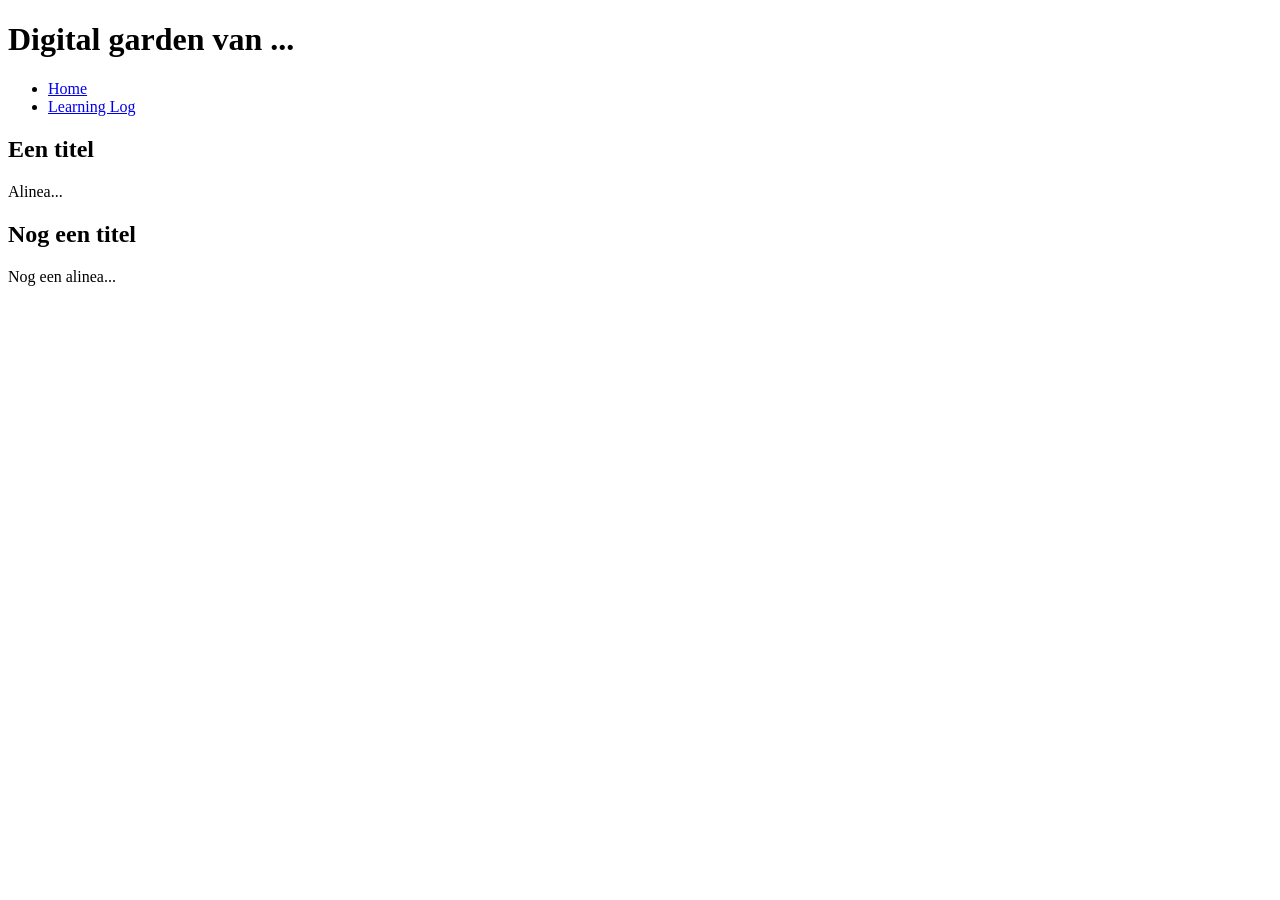
==== index.html @ 42f4e37b "Pagina titel aangepast" ====
<!doctype html>
<html lang="nl">
  <head>
    <meta charset="UTF-8" />
    <meta name="viewport" content="width=device-width, initial-scale=1.0" />
    <meta name="author" content="jouw naam" />
    <meta name="color-scheme" content="dark light" />

    <title>samstuin</title>
    <link rel="stylesheet" href="./css/normal.css" />

    <!-- Voeg jouw eigen domein toe in data-page -->
    <script
      data-page="https://example.com"
      src="./scripts/main.js"
      defer
    ></script>
  </head>
  <body>
    <header>
      <h1>Digital garden van ...</h1>
      <nav>
        <ul>
          <li><a href="index.html">Home</a></li>
          <li><a href="https://github.com/account/repo">Learning Log</a></li>
        </ul>
      </nav>
    </header>

    <main>
      <article>
        <h2>Een titel</h2>

        <p>Alinea...</p>
      </article>

      <article>
        <h2>Nog een titel</h2>

        <p>Nog een alinea...</p>
      </article>
    </main>

    <footer></footer>
  </body>
</html>
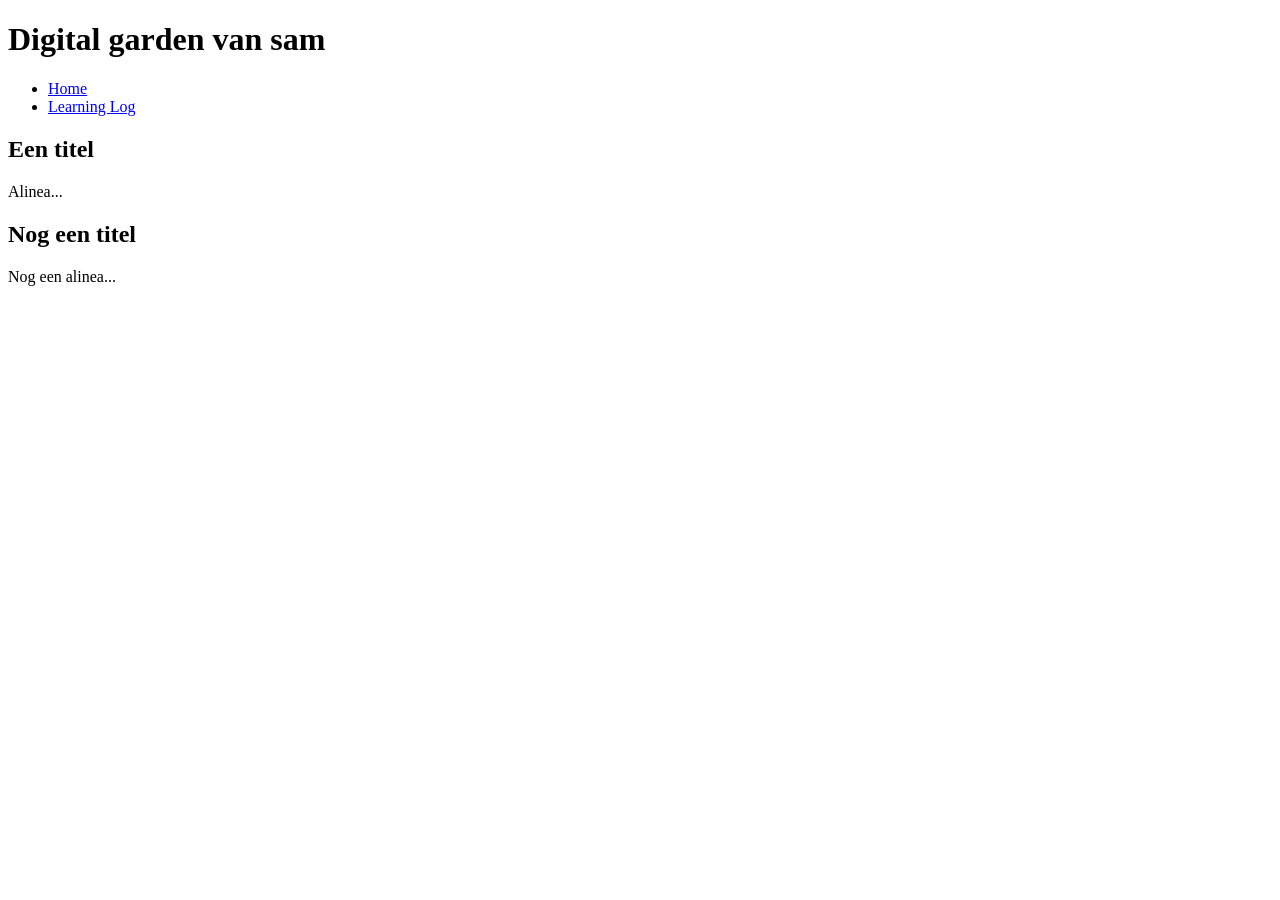
==== commit 5297d841: "s sdf" ====
--- a/index.html
+++ b/index.html
@@ -6,7 +6,7 @@
     <meta name="author" content="jouw naam" />
     <meta name="color-scheme" content="dark light" />
 
-    <title>samstuin</title>
+    <title>samstuintest</title>
     <link rel="stylesheet" href="./css/normal.css" />
 
     <!-- Voeg jouw eigen domein toe in data-page -->
@@ -18,7 +18,7 @@
   </head>
   <body>
     <header>
-      <h1>Digital garden van ...</h1>
+      <h1>Digital garden van sam</h1>
       <nav>
         <ul>
           <li><a href="index.html">Home</a></li>
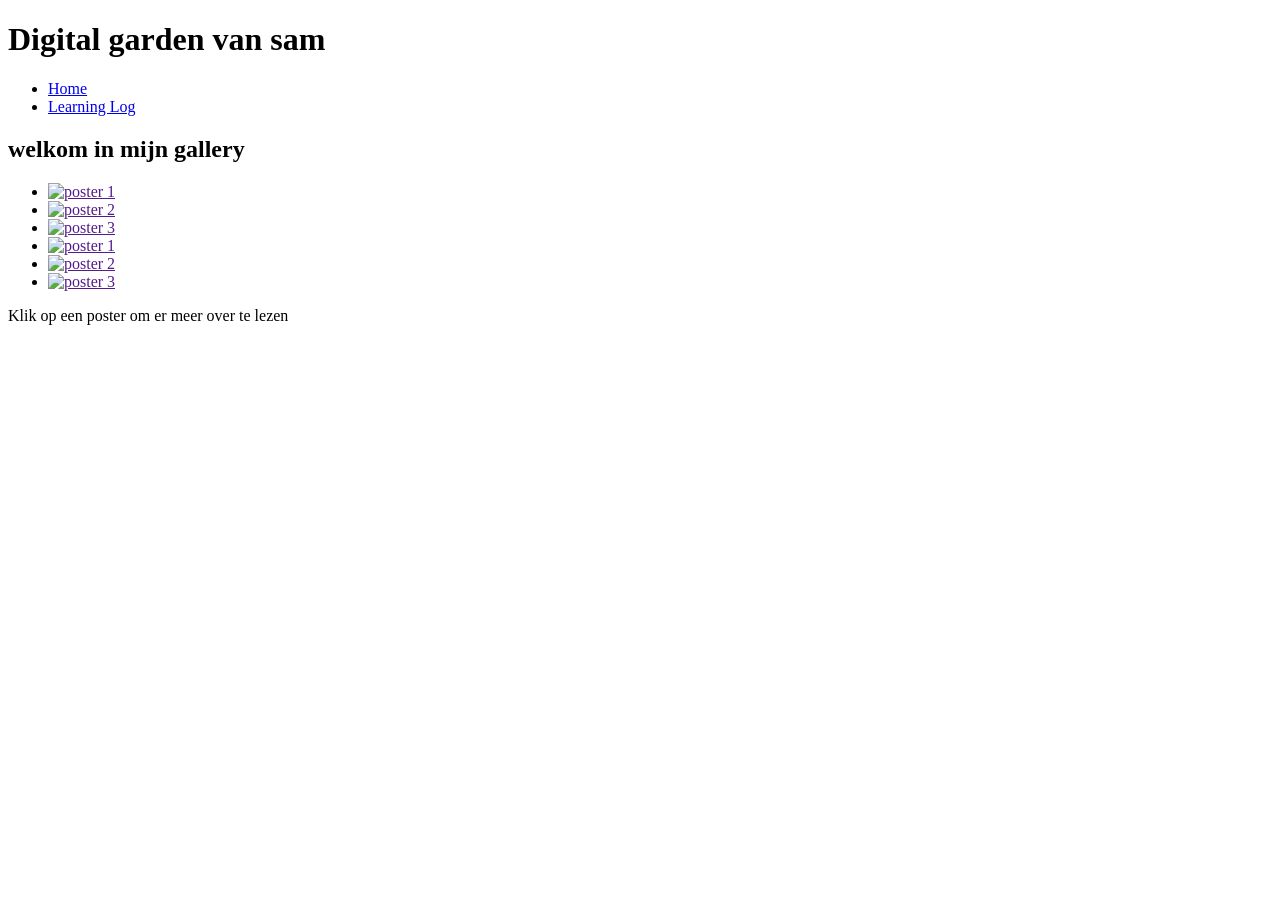
==== commit 066e039d: "ll update" ====
--- a/index.html
+++ b/index.html
@@ -3,10 +3,10 @@
   <head>
     <meta charset="UTF-8" />
     <meta name="viewport" content="width=device-width, initial-scale=1.0" />
-    <meta name="author" content="jouw naam" />
+    <meta name="author" content="sam" />
     <meta name="color-scheme" content="dark light" />
 
-    <title>samstuintest</title>
+    <title>samstuin</title>
     <link rel="stylesheet" href="./css/normal.css" />
 
     <!-- Voeg jouw eigen domein toe in data-page -->
@@ -29,15 +29,30 @@
 
     <main>
       <article>
-        <h2>Een titel</h2>
-
-        <p>Alinea...</p>
-      </article>
-
-      <article>
-        <h2>Nog een titel</h2>
-
-        <p>Nog een alinea...</p>
+        <h2>welkom in mijn gallery</h2>
+        <nav>
+          <ul>
+            <li>
+              <a href=""><img src="hin" alt="poster 1" /></a>
+            </li>
+            <li>
+              <a href=""><img src="hin" alt="poster 2" /></a>
+            </li>
+            <li>
+              <a href=""><img src="hin" alt="poster 3 " /></a>
+            </li>
+            <li>
+              <a href=""><img src="hin" alt="poster 1" /></a>
+            </li>
+            <li>
+              <a href=""><img src="hin" alt="poster 2" /></a>
+            </li>
+            <li>
+              <a href=""><img src="hin" alt="poster 3 " /></a>
+            </li>
+          </ul>
+        </nav>
+        <p>Klik op een poster om er meer over te lezen</p>
       </article>
     </main>
 
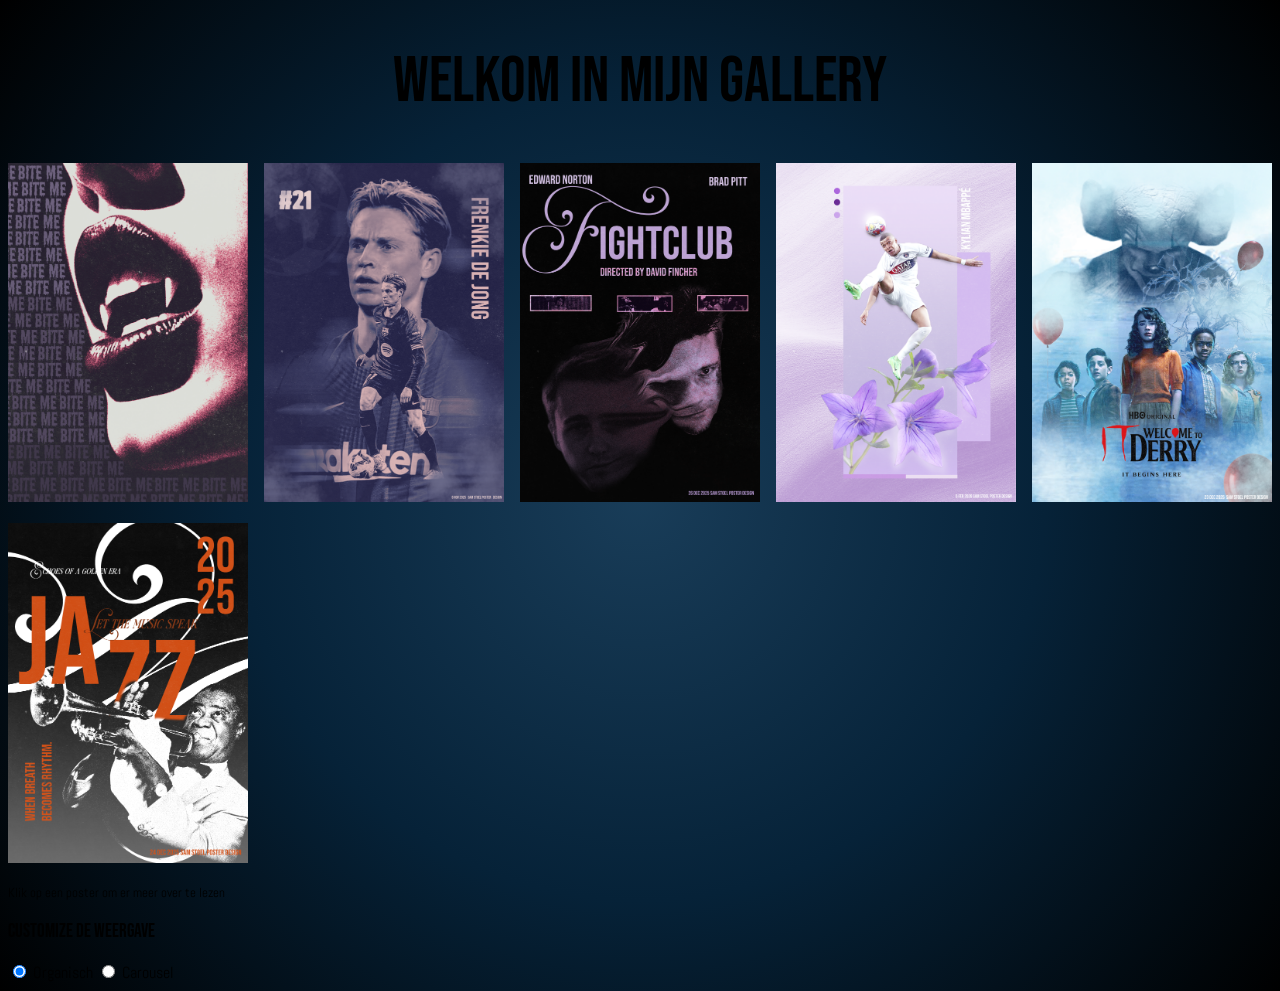
==== commit 5c5f9be1: "learning log update" ====
--- a/index.html
+++ b/index.html
@@ -6,7 +6,7 @@
     <meta name="author" content="sam" />
     <meta name="color-scheme" content="dark light" />
 
-    <title>samstuin</title>
+    <title>Sams Gallery</title>
     <link rel="stylesheet" href="./css/normal.css" />
 
     <!-- Voeg jouw eigen domein toe in data-page -->
@@ -18,42 +18,64 @@
   </head>
   <body>
     <header>
-      <h1>Digital garden van sam</h1>
-      <nav>
-        <ul>
-          <li><a href="index.html">Home</a></li>
-          <li><a href="https://github.com/account/repo">Learning Log</a></li>
-        </ul>
-      </nav>
+      <h1>Welkom in mijn gallery</h1>
     </header>
 
     <main>
       <article>
-        <h2>welkom in mijn gallery</h2>
         <nav>
           <ul>
             <li>
-              <a href=""><img src="hin" alt="poster 1" /></a>
+              <button>
+                <img src="./images/vampier.png" alt="poster 1" />
+              </button>
             </li>
             <li>
-              <a href=""><img src="hin" alt="poster 2" /></a>
+              <button>
+                <img src="./images/frenkie poster.png" alt="poster 2" />
+              </button>
             </li>
             <li>
-              <a href=""><img src="hin" alt="poster 3 " /></a>
+              <button>
+                <img src="./images/fc poster.png" alt="poster 3" />
+              </button>
             </li>
             <li>
-              <a href=""><img src="hin" alt="poster 1" /></a>
+              <button>
+                <img src="./images/mbappebloempje.png" alt="poster 4" />
+              </button>
             </li>
             <li>
-              <a href=""><img src="hin" alt="poster 2" /></a>
+              <button>
+                <img src="./images/it welcome to derry.png" alt="poster 5" />
+              </button>
             </li>
             <li>
-              <a href=""><img src="hin" alt="poster 3 " /></a>
+              <button><img src="./images/jazz.png" alt="poster 6" /></button>
             </li>
           </ul>
         </nav>
         <p>Klik op een poster om er meer over te lezen</p>
       </article>
+
+      <form>
+        <h3>customize de weergave</h3>
+        <input
+          type="radio"
+          id="organisch"
+          name="fav_weergave"
+          value="Organisch"
+          checked
+        />
+        <label for="organisch">Organisch</label>
+        <input
+          type="radio"
+          id="carousel"
+          name="fav_weergave"
+          value="Carousel"
+        />
+        <label for="carousel">Carousel</label>
+      </form>
     </main>
 
     <footer></footer>
--- a/css/normal.css
+++ b/css/normal.css
@@ -0,0 +1,110 @@
+/**************************
+* MARK: Fonts
+**************************/
+
+@font-face {
+  font-family: "Bebas Neue";
+  src: url(../fonts/BebasNeue-Regular.ttf);
+  font-weight: 700;
+  font-style: bold;
+}
+@font-face {
+  font-family: "Abel";
+  src: url(../fonts/Abel-Regular.ttf);
+  font-weight: 200;
+  font-style: normal;
+}
+@font-face {
+  font-family: "The Youth";
+  src: url(../fonts/the-youth.otf);
+  font-weight: 100;
+  font-style: normal;
+}
+
+/**************************
+* MARK: Custom properties
+**************************/
+
+html {
+  color-scheme: light dark;
+}
+
+/**************************
+* MARK: Algemene Styling
+**************************/
+
+*,
+*::after,
+*::before {
+  box-sizing: border-box;
+}
+
+img {
+  width: 250%;
+}
+h1 {
+  font-family: "Bebas Neue", sans-serif;
+  font-size: 5vw;
+  display: flex;
+  justify-content: center;
+  align-items: center;
+}
+h3 {
+  font-family: "Bebas Neue", sans-serif;
+  font-size: 1.5vw;
+}
+p {
+  font-size: 1vw;
+}
+body {
+  font-family: "Abel", sans-serif;
+  background: #193d59;
+  background: radial-gradient(
+    circle,
+    rgba(25, 61, 89, 1) 0%,
+    rgba(6, 34, 56, 1) 50%,
+    rgba(0, 0, 0, 1) 100%
+  );
+}
+
+/**************************
+* MARK: Header
+**************************/
+
+header {
+}
+
+/**************************
+* MARK: Footer
+**************************/
+
+footer {
+}
+
+/**************************
+* MARK: Main
+**************************/
+
+main {
+}
+
+/**************************
+* MARK: Section ...
+**************************/
+button {
+  width: 40%;
+  background: none;
+  border: none;
+  padding: 0;
+  margin: 0;
+  outline: none;
+  cursor: pointer;
+}
+ul {
+  margin-left: -2.5em;
+  list-style: none;
+  display: grid;
+  gap: 1em;
+  grid-template-columns: 1fr 1fr 1fr 1fr 1fr 1fr;
+  grid-template-columns: repeat(auto-fit, minmax(15em, 1fr));
+}
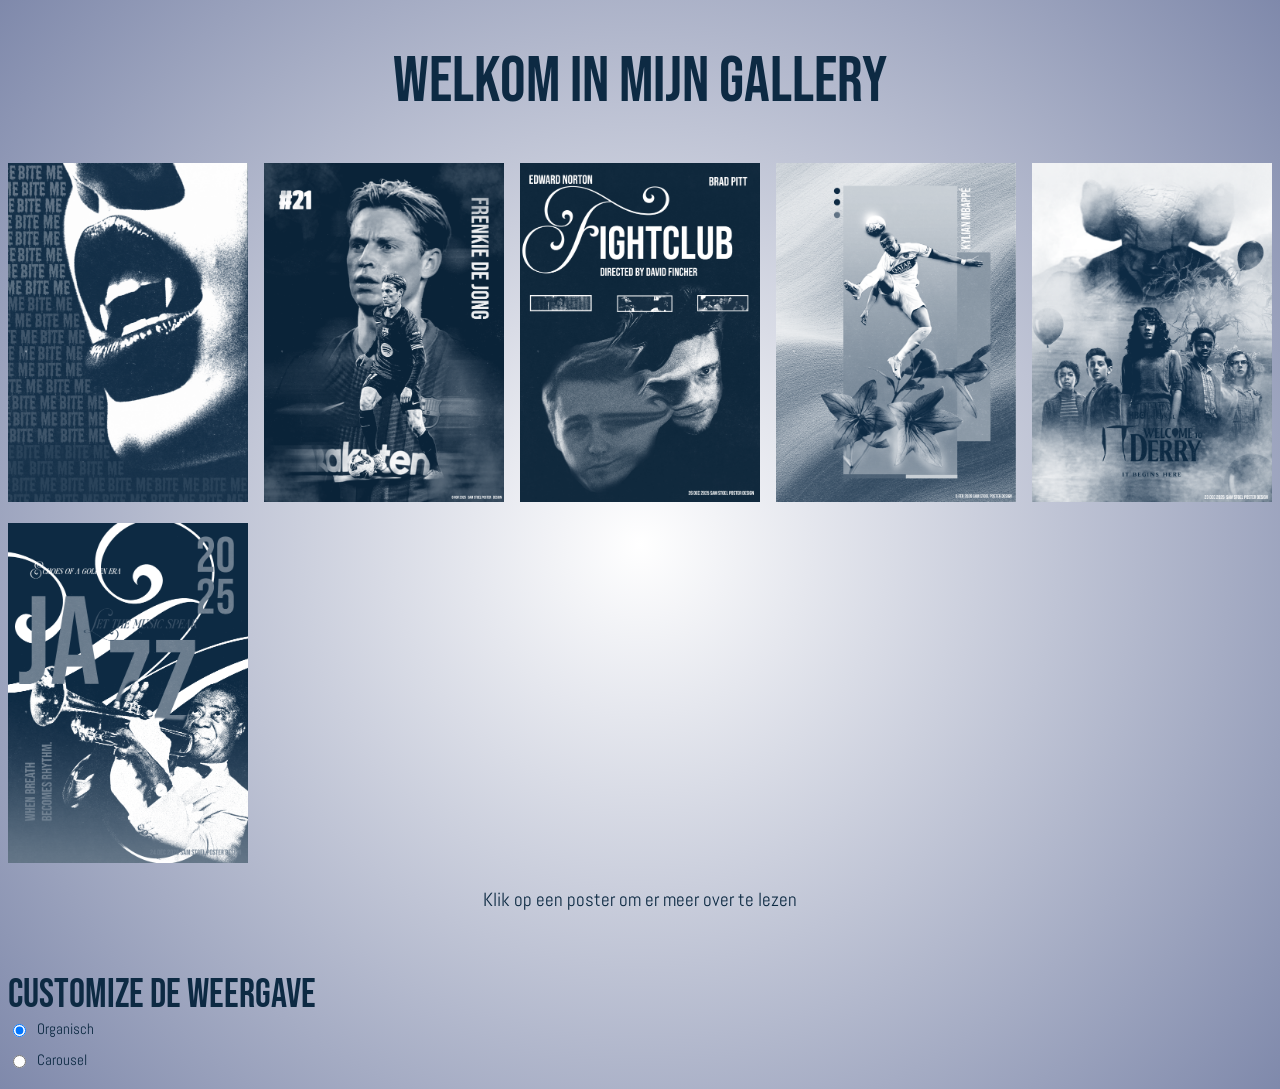
==== commit ec914af8: "learninglog update" ====
--- a/index.html
+++ b/index.html
@@ -6,7 +6,7 @@
     <meta name="author" content="sam" />
     <meta name="color-scheme" content="dark light" />
 
-    <title>Sams Gallery</title>
+    <title>Sam's Gallery</title>
     <link rel="stylesheet" href="./css/normal.css" />
 
     <!-- Voeg jouw eigen domein toe in data-page -->
@@ -26,32 +26,88 @@
         <nav>
           <ul>
             <li>
-              <button>
-                <img src="./images/vampier.png" alt="poster 1" />
+              <button class="poster-1-normaal">
+                <picture>
+                  <source
+                    srcset="./images/vampier-poster-dm.png"
+                    media="(prefers-color-scheme: dark)"
+                  />
+                  <img
+                    src="./images/vampier-poster-lm.png"
+                    alt="poster 1 waar de mond van een vampier te zien is met op de achtergrond de tekst bite me"
+                  />
+                </picture>
               </button>
             </li>
             <li>
-              <button>
-                <img src="./images/frenkie poster.png" alt="poster 2" />
+              <button class="poster2">
+                <picture>
+                  <source
+                    srcset="./images/frenkie-poster-dm.png"
+                    media="(prefers-color-scheme: dark)"
+                  />
+                  <img
+                    src="./images/frenkie-poster-lm.png"
+                    alt="poster 1 waar de mond van een vampier te zien is met op de achtergrond de tekst bite me"
+                  />
+                </picture>
               </button>
             </li>
             <li>
-              <button>
-                <img src="./images/fc poster.png" alt="poster 3" />
+              <button class="poster3">
+                <picture>
+                  <source
+                    srcset="./images/fc-poster-dm.png"
+                    media="(prefers-color-scheme: dark)"
+                  />
+                  <img
+                    src="./images/fc-poster-lm.png"
+                    alt="poster 1 waar de mond van een vampier te zien is met op de achtergrond de tekst bite me"
+                  />
+                </picture>
               </button>
             </li>
             <li>
-              <button>
-                <img src="./images/mbappebloempje.png" alt="poster 4" />
+              <button class="poster4">
+                <picture>
+                  <source
+                    srcset="./images/mbappe-dm.png"
+                    media="(prefers-color-scheme: dark)"
+                  />
+                  <img
+                    src="./images/mbappe-lm.png"
+                    alt="poster 1 waar de mond van een vampier te zien is met op de achtergrond de tekst bite me"
+                  />
+                </picture>
               </button>
             </li>
             <li>
-              <button>
-                <img src="./images/it welcome to derry.png" alt="poster 5" />
+              <button class="poster5">
+                <picture>
+                  <source
+                    srcset="./images/itwelcometoderry-dm.png"
+                    media="(prefers-color-scheme: dark)"
+                  />
+                  <img
+                    src="./images/itwelcometoderry-lm.png"
+                    alt="poster 1 waar de mond van een vampier te zien is met op de achtergrond de tekst bite me"
+                  />
+                </picture>
               </button>
             </li>
             <li>
-              <button><img src="./images/jazz.png" alt="poster 6" /></button>
+              <button class="poster6">
+                <picture>
+                  <source
+                    srcset="./images/jazz-dm.png"
+                    media="(prefers-color-scheme: dark)"
+                  />
+                  <img
+                    src="./images/jazz-lm.png"
+                    alt="poster 1 waar de mond van een vampier te zien is met op de achtergrond de tekst bite me"
+                  />
+                </picture>
+              </button>
             </li>
           </ul>
         </nav>
@@ -60,21 +116,25 @@
 
       <form>
         <h3>customize de weergave</h3>
-        <input
-          type="radio"
-          id="organisch"
-          name="fav_weergave"
-          value="Organisch"
-          checked
-        />
-        <label for="organisch">Organisch</label>
-        <input
-          type="radio"
-          id="carousel"
-          name="fav_weergave"
-          value="Carousel"
-        />
-        <label for="carousel">Carousel</label>
+        <div class="radio-optie">
+          <input
+            type="radio"
+            id="organisch"
+            name="fav_weergave"
+            value="Organisch"
+            checked
+          />
+          <label for="organisch">Organisch</label>
+        </div>
+        <div class="radio-optie">
+          <input
+            type="radio"
+            id="carousel"
+            name="fav_weergave"
+            value="Carousel"
+          />
+          <label for="carousel">Carousel</label>
+        </div>
       </form>
     </main>
 
--- a/css/normal.css
+++ b/css/normal.css
@@ -22,11 +22,38 @@
 }
 
 /**************************
-* MARK: Custom properties
+* MARK: Custom properties / kluertjes en co
 **************************/
 
 html {
   color-scheme: light dark;
+
+  --tekstkleur: light-dark(#0d2a43, white);
+  --color: white;
+  /* --achtergond: light-dark(#7f89ab, #0d2a43); */
+  --gradient: radial-gradient(
+    circle,
+    rgba(255, 255, 255, 1) 0%,
+    rgba(127, 137, 171, 1) 100%
+  );
+
+  /* font-size */
+
+  --xxl: 2em;
+  --xl: 2em;
+  --l: clamp(1.25rem, 0.625rem + 3.125vw, 2.5rem);
+  --n: 1em;
+}
+
+@media (prefers-color-scheme: dark) {
+  html {
+    --gradient: radial-gradient(
+      circle,
+      rgba(60, 101, 133, 1) 0%,
+      rgba(25, 61, 89, 1) 50%,
+      rgba(3, 24, 40, 1) 100%
+    );
+  }
 }
 
 /**************************
@@ -40,7 +67,7 @@
 }
 
 img {
-  width: 250%;
+  width: 100%;
 }
 h1 {
   font-family: "Bebas Neue", sans-serif;
@@ -51,20 +78,20 @@
 }
 h3 {
   font-family: "Bebas Neue", sans-serif;
-  font-size: 1.5vw;
+  font-size: var(--l);
+  margin-bottom: 0em;
 }
 p {
   font-size: 1vw;
 }
+
+/* DE BODY / WRAPPER */
+
 body {
+  min-height: 100dvh;
+  background-image: var(--gradient);
+  color: var(--tekstkleur);
   font-family: "Abel", sans-serif;
-  background: #193d59;
-  background: radial-gradient(
-    circle,
-    rgba(25, 61, 89, 1) 0%,
-    rgba(6, 34, 56, 1) 50%,
-    rgba(0, 0, 0, 1) 100%
-  );
 }
 
 /**************************
@@ -92,7 +119,7 @@
 * MARK: Section ...
 **************************/
 button {
-  width: 40%;
+  width: 100%;
   background: none;
   border: none;
   padding: 0;
@@ -100,6 +127,7 @@
   outline: none;
   cursor: pointer;
 }
+
 ul {
   margin-left: -2.5em;
   list-style: none;
@@ -108,3 +136,22 @@
   grid-template-columns: 1fr 1fr 1fr 1fr 1fr 1fr;
   grid-template-columns: repeat(auto-fit, minmax(15em, 1fr));
 }
+
+article p {
+  display: flex;
+  justify-content: center;
+  align-items: center;
+  font-size: 1.5vw;
+}
+form {
+  display: flex;
+  flex-direction: column;
+  align-items: flex-start;
+}
+.radio-optie {
+  display: flex;
+  align-items: center;
+  gap: 0.5em;
+  margin-bottom: 0.7em;
+  font-size: 1.2vw;
+}
